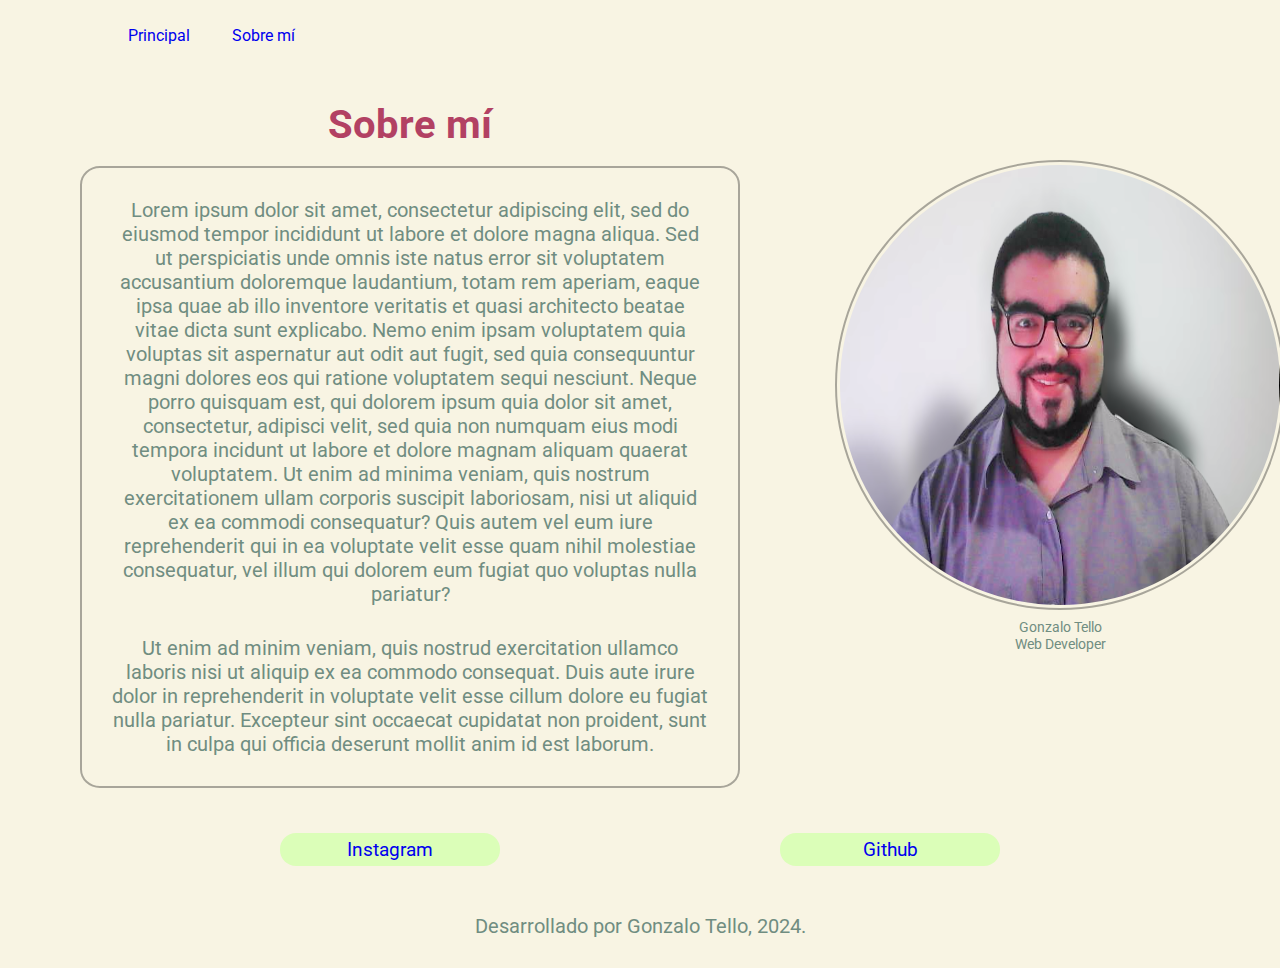
==== about.html @ fdef1094 "agregado el header y 2da página, también modificados links, styles en nueva carpeta y estilizamiento" ====
<!DOCTYPE html>
<html lang="en">
<head>
    <meta charset="UTF-8">
    <meta name="viewport" content="width=device-width, initial-scale=1.0">
    <link rel="preconnect" href="https://fonts.googleapis.com">
    <link rel="preconnect" href="https://fonts.gstatic.com" crossorigin>
    <link href="https://fonts.googleapis.com/css2?family=Roboto:ital,wght@0,100;0,300;0,400;0,500;0,700;0,900;1,100;1,300;1,400;1,500;1,700;1,900&display=swap" rel="stylesheet">
    <link rel="stylesheet" href="./styles/reset.css">
    <link rel="stylesheet" href="./styles/style.css">
    <title>Sobre mí</title>
</head>
<body>
    <header class="header">
        <nav class="header__nav">
            <a class="header__nav__link" href="index.html">Principal</a>
            <a class="header__nav__link" href="about.html">Sobre mí</a>
        </nav>
    </header>
    <main class="presentacion">
        <div class="flex_column">
        <div class="flex_row">
        <section class="presentacion__contenido">
            <h1 class="presentacion__contenido__titulo">Sobre mí</h1>
            <div class="presentacion__contenido__cuadro">
                <p>Lorem ipsum dolor sit amet, consectetur adipiscing elit, sed do eiusmod tempor incididunt ut labore et dolore magna aliqua.
                    Sed ut perspiciatis unde omnis iste natus error sit voluptatem accusantium doloremque laudantium, totam rem aperiam, eaque 
                    ipsa quae ab illo inventore veritatis et quasi architecto beatae vitae dicta sunt explicabo. Nemo enim ipsam voluptatem quia 
                    voluptas sit aspernatur aut odit aut fugit, sed quia consequuntur magni dolores eos qui ratione voluptatem sequi nesciunt. 
                    Neque porro quisquam est, qui dolorem ipsum quia dolor sit amet, consectetur, adipisci velit, sed quia non numquam eius modi 
                    tempora incidunt ut labore et dolore magnam aliquam quaerat voluptatem. Ut enim ad minima veniam, quis nostrum exercitationem 
                    ullam corporis suscipit laboriosam, nisi ut aliquid ex ea commodi consequatur? Quis autem vel eum iure reprehenderit qui in ea 
                    voluptate velit esse quam nihil molestiae consequatur, vel illum qui dolorem eum fugiat quo voluptas nulla pariatur?
                </p>
                <p>Ut enim ad minim veniam, quis nostrud exercitation ullamco laboris nisi ut aliquip ex ea commodo consequat. 
                   Duis aute irure dolor in reprehenderit in voluptate velit esse cillum dolore eu fugiat nulla pariatur. Excepteur sint occaecat cupidatat 
                   non proident, sunt in culpa qui officia deserunt mollit anim id est laborum.</p>
            </div>
        </section>
        
        <figure class="presentacion__foto_principal">
            <img src="./img/Gonzalo.png" alt="Foto de Presentación">
            <figcaption class="presentacion__foto_principal__caption">Gonzalo Tello<br>Web Developer</figcaption>
        </figure>
        </div>
        <div class="enlaces_div">
            <a class="enlaces" href="http://www.instagram.com" target="_blank">Instagram</a>
            <a class="enlaces" href="http://www.github.com" target="_blank">Github</a>
        </div>
        </div>
    </main>
    <footer>
        <p>Desarrollado por Gonzalo Tello, 2024.</p>
    </footer>
</body>
</html>
---- styles/style.css ----
:root {
    --font-uno: "Roboto", Arial, Helvetica, sans-serif;
}

/* ---------- Body y Elementos agrupados ---------- */

body {
    background-color: rgba(248, 244, 227);
    height: 100vh;
    width: 100vw;
    box-sizing: border-box;
}

h1, p, section, span, footer, .presentacion__contenido__listado, .presentacion__foto_principal__caption {
    font-family: var(--font-uno);
    color: rgb(112, 141, 129);
    margin: 2vh 0;
    font-size: 40px;
}

/* ---------- Elementos únicos ---------- */

h1 {
    text-align: center;
    color: rgb(178, 65, 99);
}

p {
    text-align: center;
    margin: 30px;
    font-size: 0.5em;
}

strong {
    color: rgb(185, 211, 130);
}

span {
    text-decoration: underline;
    text-decoration-color: rgba(128, 128, 128, 0.582);
    text-decoration-style: dotted;
    color: rgb(185, 211, 130);
}

ul {
    display: flex;
    flex-direction: column;
    justify-content: center;
    align-items: center;
    width: 100%;
}
  
li {
    list-style: none;
    white-space: nowrap;
    line-height: 1.5;
    font-size: 0.5em;
}

img {
    border-radius: 100%;
    width: 440px;
    height: 440px;
    outline: 2px solid #00000052;
    outline-offset: 3px;
}

footer {
    color: rgb(47, 37, 4);
    display: flex;
    text-align: center;
    justify-content: space-evenly;
}

/* ---------- Clases ---------- */

.header {
    padding: 2% 0% 3% 7%;
    font-size: 1em;
    font-family: var(--font-uno);
    display: flex;
    flex-direction: row;
}

.header__nav>a {
    text-decoration: none;
    padding-left: 3vw;
}

.flex_row {
    display: flex;
    justify-content:center;
    white-space: wrap;
    gap: 20px;
}

.presentacion__contenido__listado {
    text-align: center;
}

.presentacion__contenido__talk {
    display: flex;
    color: rgb(112, 141, 129);
    justify-content: center;
    margin-top: 60px;
    text-decoration: none;
    font-size: 0.5em;
}

.presentacion__foto_principal {
    display: flex;
    flex-direction: column;
    justify-content: center;
    align-items: center;
    height: 70vh;
    padding-top: 2vh;
}

.presentacion__foto_principal__caption {
    width: 40%;
    text-align: center;
    font-size: 0.9em;
    margin: 1em;
}

.presentacion__contenido {
    width: 65%;
    text-align: center;
    margin: 0;
    display: flex;
    flex-direction: column;
    align-items: center;
}

.presentacion__contenido__cuadro {
    max-width: 80%;
    border-radius: 3%;
    border: 2px solid #00000052;
}

.enlaces {
    width: 120px;
    font-size: 1.2rem;
    background-color:rgba(219, 254, 184);
    text-align: center;
    padding: 5px 50px;
    border-radius: 16px;
    text-decoration: none;
    font-family: var(--font-uno);
}

.enlaces_div {
    display: flex;
    justify-content:space-evenly;
    flex-flow: row wrap;
    margin-top: 5vh;
}
/* ---------- Interacciones ---------- */

li::marker {
    margin-right: 0;
    font-size: 1em;
    color: rgb(112, 141, 129);
}

a:visited {
    color:rgb(122, 145, 141);
}

a:hover {
    color: rgba(112, 141, 129, 0.329);
}
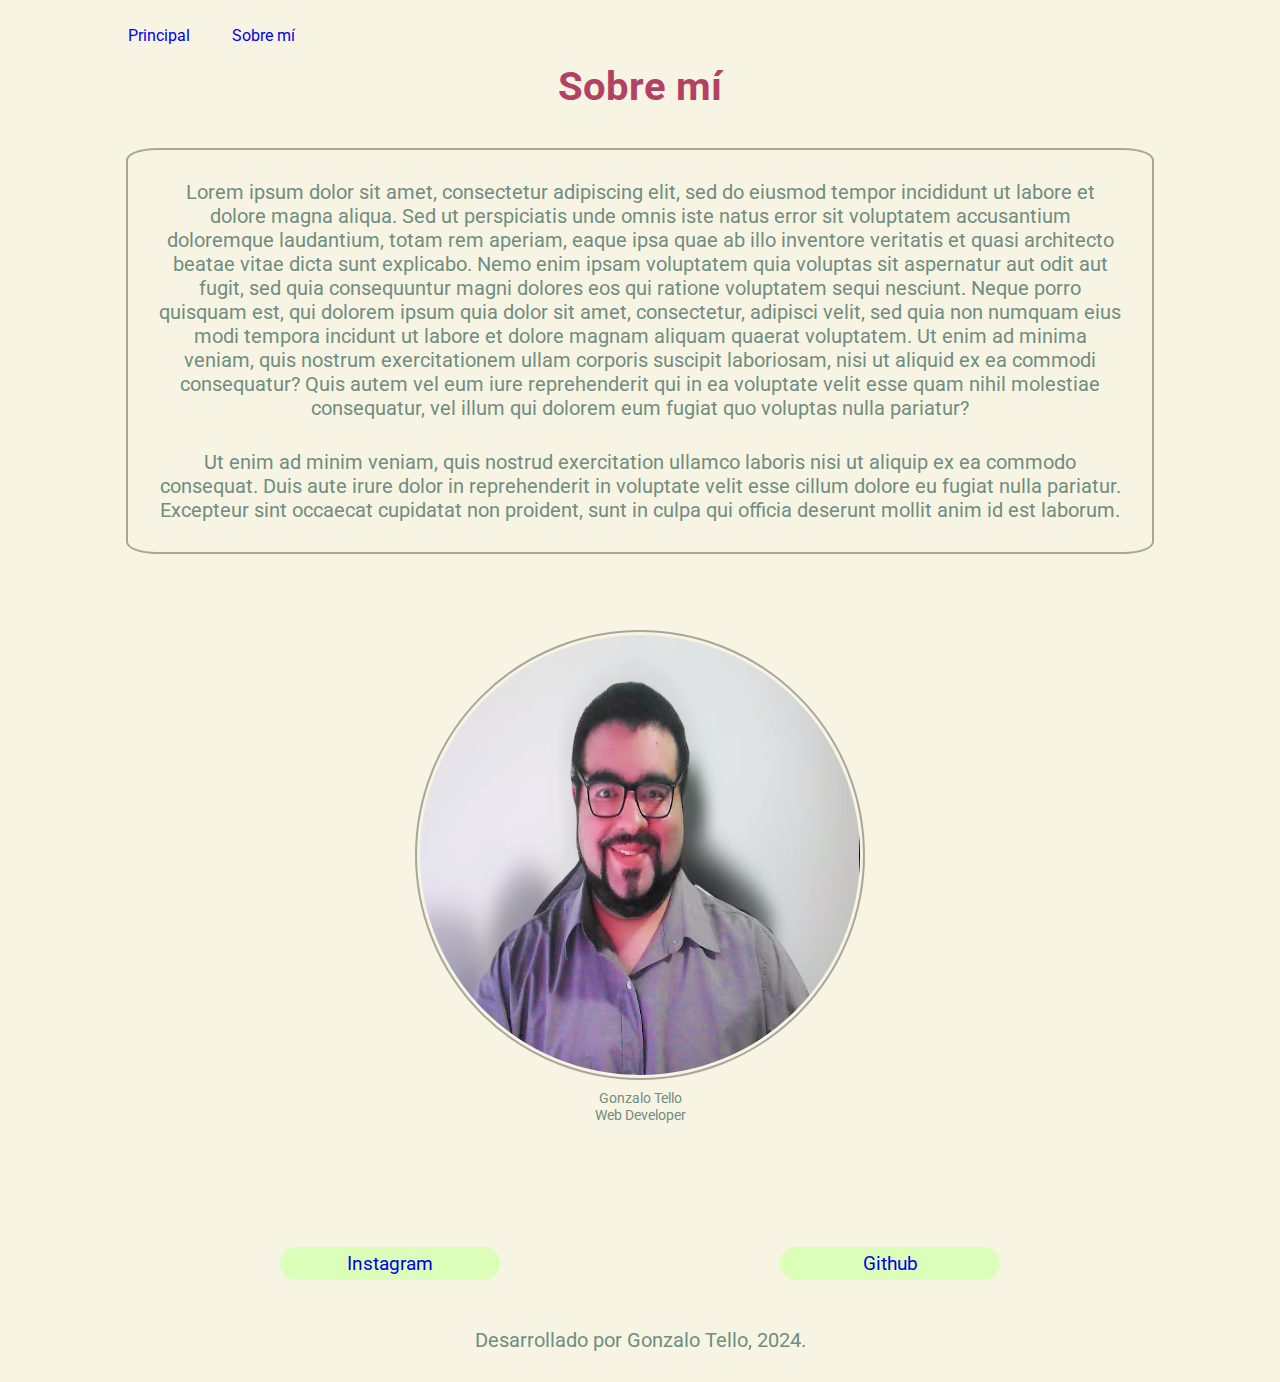
==== commit 2452781f: "portafolio terminado y estilizado, con responsive decente" ====
--- a/about.html
+++ b/about.html
@@ -1,5 +1,5 @@
 <!DOCTYPE html>
-<html lang="en">
+<html lang="es-ar">
 <head>
     <meta charset="UTF-8">
     <meta name="viewport" content="width=device-width, initial-scale=1.0">
@@ -10,47 +10,49 @@
     <link rel="stylesheet" href="./styles/style.css">
     <title>Sobre mí</title>
 </head>
-<body>
-    <header class="header">
-        <nav class="header__nav">
-            <a class="header__nav__link" href="index.html">Principal</a>
-            <a class="header__nav__link" href="about.html">Sobre mí</a>
-        </nav>
-    </header>
-    <main class="presentacion">
-        <div class="flex_column">
-        <div class="flex_row">
-        <section class="presentacion__contenido">
-            <h1 class="presentacion__contenido__titulo">Sobre mí</h1>
-            <div class="presentacion__contenido__cuadro">
-                <p>Lorem ipsum dolor sit amet, consectetur adipiscing elit, sed do eiusmod tempor incididunt ut labore et dolore magna aliqua.
-                    Sed ut perspiciatis unde omnis iste natus error sit voluptatem accusantium doloremque laudantium, totam rem aperiam, eaque 
-                    ipsa quae ab illo inventore veritatis et quasi architecto beatae vitae dicta sunt explicabo. Nemo enim ipsam voluptatem quia 
-                    voluptas sit aspernatur aut odit aut fugit, sed quia consequuntur magni dolores eos qui ratione voluptatem sequi nesciunt. 
-                    Neque porro quisquam est, qui dolorem ipsum quia dolor sit amet, consectetur, adipisci velit, sed quia non numquam eius modi 
-                    tempora incidunt ut labore et dolore magnam aliquam quaerat voluptatem. Ut enim ad minima veniam, quis nostrum exercitationem 
-                    ullam corporis suscipit laboriosam, nisi ut aliquid ex ea commodi consequatur? Quis autem vel eum iure reprehenderit qui in ea 
-                    voluptate velit esse quam nihil molestiae consequatur, vel illum qui dolorem eum fugiat quo voluptas nulla pariatur?
-                </p>
-                <p>Ut enim ad minim veniam, quis nostrud exercitation ullamco laboris nisi ut aliquip ex ea commodo consequat. 
-                   Duis aute irure dolor in reprehenderit in voluptate velit esse cillum dolore eu fugiat nulla pariatur. Excepteur sint occaecat cupidatat 
-                   non proident, sunt in culpa qui officia deserunt mollit anim id est laborum.</p>
+    <body>
+        <header class="header">
+            <nav class="header__nav">
+                <a class="header__nav__link" href="index.html">Principal</a>
+                <a class="header__nav__link" href="about.html">Sobre mí</a>
+            </nav>
+        </header>
+        <main class="presentacion">
+            <div class="flex_column">
+            
+            <section class="presentacion__contenido">
+                <div class="flex_row">
+                    <h1 class="presentacion__contenido__titulo">Sobre mí</h1>
+                        <div class="presentacion__contenido__cuadro">
+                        <p>Lorem ipsum dolor sit amet, consectetur adipiscing elit, sed do eiusmod tempor incididunt ut labore et dolore magna aliqua.
+                            Sed ut perspiciatis unde omnis iste natus error sit voluptatem accusantium doloremque laudantium, totam rem aperiam, eaque 
+                            ipsa quae ab illo inventore veritatis et quasi architecto beatae vitae dicta sunt explicabo. Nemo enim ipsam voluptatem quia 
+                            voluptas sit aspernatur aut odit aut fugit, sed quia consequuntur magni dolores eos qui ratione voluptatem sequi nesciunt. 
+                            Neque porro quisquam est, qui dolorem ipsum quia dolor sit amet, consectetur, adipisci velit, sed quia non numquam eius modi 
+                            tempora incidunt ut labore et dolore magnam aliquam quaerat voluptatem. Ut enim ad minima veniam, quis nostrum exercitationem 
+                            ullam corporis suscipit laboriosam, nisi ut aliquid ex ea commodi consequatur? Quis autem vel eum iure reprehenderit qui in ea 
+                            voluptate velit esse quam nihil molestiae consequatur, vel illum qui dolorem eum fugiat quo voluptas nulla pariatur?
+                        </p>
+                        <p>Ut enim ad minim veniam, quis nostrud exercitation ullamco laboris nisi ut aliquip ex ea commodo consequat. 
+                           Duis aute irure dolor in reprehenderit in voluptate velit esse cillum dolore eu fugiat nulla pariatur. Excepteur sint occaecat cupidatat 
+                           non proident, sunt in culpa qui officia deserunt mollit anim id est laborum.</p>
+                    </div>
+                </section>
+                <figure class="presentacion__foto_principal">
+                    <img src="./img/Gonzalo.png" alt="Foto de Presentación">
+                    <figcaption class="presentacion__foto_principal__caption">Gonzalo Tello<br>Web Developer</figcaption>
+                </figure> 
+                </div>
+            </section>
+                       
             </div>
-        </section>
-        
-        <figure class="presentacion__foto_principal">
-            <img src="./img/Gonzalo.png" alt="Foto de Presentación">
-            <figcaption class="presentacion__foto_principal__caption">Gonzalo Tello<br>Web Developer</figcaption>
-        </figure>
-        </div>
-        <div class="enlaces_div">
-            <a class="enlaces" href="http://www.instagram.com" target="_blank">Instagram</a>
-            <a class="enlaces" href="http://www.github.com" target="_blank">Github</a>
-        </div>
-        </div>
-    </main>
-    <footer>
-        <p>Desarrollado por Gonzalo Tello, 2024.</p>
-    </footer>
-</body>
+            <div class="enlaces_div">
+                <a class="enlaces" href="http://www.instagram.com" target="_blank">Instagram</a>
+                <a class="enlaces" href="http://www.github.com" target="_blank">Github</a>
+            </div>
+        </main>
+        <footer>
+            <p>Desarrollado por Gonzalo Tello, 2024.</p>
+        </footer>
+    </body>
 </html>--- a/styles/style.css
+++ b/styles/style.css
@@ -75,7 +75,7 @@
 /* ---------- Clases ---------- */
 
 .header {
-    padding: 2% 0% 3% 7%;
+    padding: 2% 0% 0% 7%;
     font-size: 1em;
     font-family: var(--font-uno);
     display: flex;
@@ -90,8 +90,23 @@
 .flex_row {
     display: flex;
     justify-content:center;
+    flex-direction: column;
     white-space: wrap;
     gap: 20px;
+}
+
+.flex_column {
+    display: flex;
+    justify-content: center;
+}
+
+.presentacion__contenido {
+    width: 65%;
+    text-align: center;
+    margin: 0;
+    display: flex;
+    flex-direction: row;
+    align-items: center;
 }
 
 .presentacion__contenido__listado {
@@ -119,17 +134,8 @@
 .presentacion__foto_principal__caption {
     width: 40%;
     text-align: center;
-    font-size: 0.9em;
+    font-size: 0.9rem;
     margin: 1em;
-}
-
-.presentacion__contenido {
-    width: 65%;
-    text-align: center;
-    margin: 0;
-    display: flex;
-    flex-direction: column;
-    align-items: center;
 }
 
 .presentacion__contenido__cuadro {
@@ -155,6 +161,7 @@
     flex-flow: row wrap;
     margin-top: 5vh;
 }
+
 /* ---------- Interacciones ---------- */
 
 li::marker {
@@ -169,4 +176,74 @@
 
 a:hover {
     color: rgba(112, 141, 129, 0.329);
+}
+
+/* ---------- Media Queries ---------- */
+
+@media (max-width:1450px) {
+    .flex_column {
+        display: flex;
+        flex-direction: column;
+        justify-content: center;
+
+    }
+
+    .presentacion__contenido {
+        width: 100%;
+        display: flex;
+        justify-content: space-around;
+    }
+
+    .flex_row {
+        width: 100%;
+        align-items: center;
+    }
+}
+
+@media (max-width: 784px) {
+    .flex_row {
+        width: 80%;
+        white-space: wrap;
+        display: flex;
+        flex-direction: column;
+        justify-content: center;
+
+    }
+
+    .presentacion__contenido {
+        display: flex;
+        justify-content: space-around;
+        white-space: nowrap;
+    }
+
+    .presentacion__foto_principal {
+        height: 50vh;
+    }
+}
+
+@media (max-width: 488px) {
+    img {
+        width: 18em;
+        height: 20em;
+    }
+
+    .presentacion__foto_principal {
+        display: flex;
+        width: 100%;
+        height: 300px;
+    }
+
+    .enlaces_div {
+        flex-direction: column;
+        align-items: center;
+        gap: 1rem;
+    }
+
+    .header {
+        padding-top: 4%;
+    }
+
+    .header__nav>a {
+        padding-left: 5vw;
+    }
 }